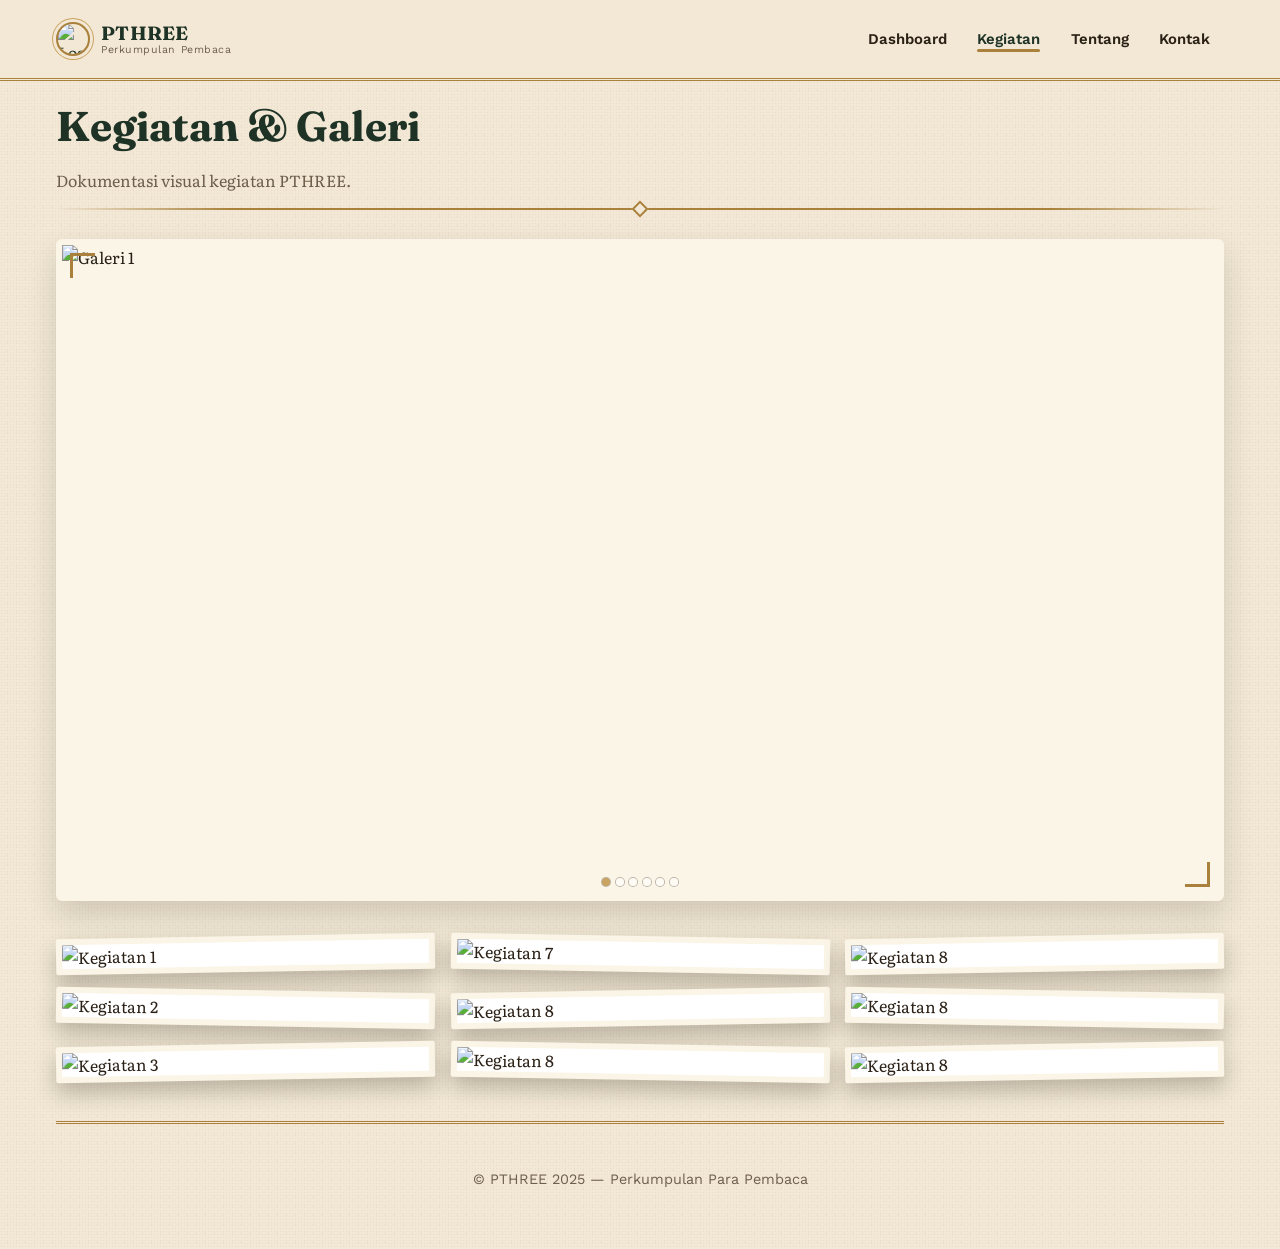
==== kegiatan.html @ 8088d846 "update ui" ====
<!DOCTYPE html>
<html lang="id">
<head>
  <meta charset="utf-8" />
  <meta name="viewport" content="width=device-width, initial-scale=1" />
  <title>PTHREE — Kegiatan</title>
  <link rel="preconnect" href="https://fonts.googleapis.com"><link rel="preconnect" href="https://fonts.gstatic.com" crossorigin>
  <link href="https://fonts.googleapis.com/css2?family=Fraunces:ital,wght@0,500;0,600;0,700;0,900;1,500;1,600&family=Literata:ital,wght@0,400;0,500;0,600;0,700;1,400&family=Work+Sans:wght@400;500;600;700&display=swap" rel="stylesheet">
  <link rel="stylesheet" href="https://cdnjs.cloudflare.com/ajax/libs/font-awesome/4.7.0/css/font-awesome.min.css">
  <style>
    :root{
      --paper:#F2E8D5; --card:#FBF5E7; --ink:#2A2016; --muted:#6E5F4C;
      --forest:#2E4638; --forest-dark:#1E3226;
      --brass:#A9813C; --brass-light:#C9A360; --burgundy:#7A2A2A;
      --border:1px solid rgba(42,32,22,.16); --border-soft:1px solid rgba(42,32,22,.09);
      --shadow:0 14px 30px rgba(42,32,22,.16); --shadow-sm:0 6px 14px rgba(42,32,22,.14);
      --radius:10px; --container:1200px; --ease:cubic-bezier(.22,.61,.36,1); --topbar-h:78px;
    }
    *{box-sizing:border-box}
    html{scroll-behavior:smooth;scroll-padding-top:var(--topbar-h)}
    body{
      margin:0;font-family:"Literata",Georgia,"Times New Roman",serif;color:var(--ink);
      background-color:var(--paper);
      background-image:
        radial-gradient(rgba(42,32,22,.05) 1px, transparent 1px),
        radial-gradient(rgba(42,32,22,.03) 1px, transparent 1px);
      background-size:3px 3px, 9px 9px; background-position:0 0, 3px 5px;
      max-width:100%;overflow-x:hidden;overscroll-behavior-x:none;touch-action:pan-y;
      -webkit-overflow-scrolling:touch;
    }
    a{color:var(--forest-dark);text-decoration:none} a:hover{text-decoration:underline}
    img,iframe{max-width:100%}
    .container{max-width:var(--container);margin:auto;padding:0 1rem}
    h1,h2,h3{font-family:"Fraunces",Georgia,serif;color:var(--forest-dark);margin:0}

    /* ===== Topbar ===== */
    .topbar{position:sticky;top:0;z-index:60;background:var(--paper);border-bottom:3px double var(--brass)}
    .topbar-inner{display:flex;align-items:center;justify-content:space-between;min-height:var(--topbar-h)}
    .brand-wrap{display:inline-flex;align-items:center;gap:.7rem;text-decoration:none}
    .brand-logo{width:34px;height:34px;object-fit:cover;border-radius:50%;border:2px solid var(--brass);box-shadow:0 0 0 3px var(--paper),0 0 0 4px var(--brass-light)}
    .brand-block{display:flex;flex-direction:column;line-height:1.05}
    .brand{font-family:"Fraunces",serif;font-weight:700;font-size:1.2rem;color:var(--forest-dark);letter-spacing:.2px}
    .brand-tag{display:none;font-family:"Work Sans",sans-serif;font-size:.66rem;color:var(--muted);letter-spacing:.05em}
    @media (min-width:640px){.brand-tag{display:block}}

    .hamb{width:42px;height:42px;border-radius:8px;border:1px solid var(--brass);display:grid;place-content:center;background:var(--card);cursor:pointer}
    .hamb i{font-size:18px;color:var(--forest-dark)}

    .nav-inline{display:none;align-items:center;gap:.15rem}
    .nav-inline .nav-link{display:inline-block;padding:10px 14px;border-radius:6px;font-family:"Work Sans",sans-serif;font-weight:600;font-size:.93rem;color:var(--ink);position:relative;text-decoration:none}
    .nav-inline .nav-link:hover{background:rgba(46,70,56,.08);text-decoration:none;color:var(--forest-dark)}
    .nav-inline .nav-link.active{color:var(--forest-dark)}
    .nav-inline .nav-link.active::after{content:"";position:absolute;left:14px;right:14px;bottom:6px;height:3px;background:var(--brass);border-radius:2px}
    @media (min-width:900px){.nav-inline{display:flex}.hamb{display:none}}

    header .mobile-menu{position:fixed;inset:0;z-index:999;transform:none!important;opacity:1!important;background:transparent!important;pointer-events:none;display:block;visibility:hidden}
    header .mobile-menu.open{pointer-events:auto;visibility:visible;z-index:2000!important}
    .mobile-menu__backdrop{position:absolute;inset:0;background:rgba(20,16,10,.55);opacity:0;transition:opacity .25s var(--ease)}
    .mobile-menu.open .mobile-menu__backdrop{opacity:1}
    .mobile-menu__panel{
      position:absolute;top:0;right:0;height:100%;width:min(88vw,380px);
      background:var(--forest-dark);color:var(--paper);box-shadow:-16px 0 32px rgba(20,16,10,.35);
      border-left:3px solid var(--brass);transform:translateX(100%);transition:transform .35s var(--ease);
      display:flex;flex-direction:column;padding-bottom:env(safe-area-inset-bottom)
    }
    .mobile-menu.open .mobile-menu__panel{transform:translateX(0)}
    .mobile-menu__bar{display:flex;align-items:center;justify-content:space-between;padding:18px 16px;border-bottom:1px solid rgba(242,232,213,.18);font-family:"Fraunces",serif;font-weight:700}
    .mobile-menu__close{width:38px;height:38px;border-radius:8px;background:rgba(242,232,213,.08);border:1px solid rgba(242,232,213,.25);display:grid;place-content:center;cursor:pointer;color:var(--paper)}
    .mobile-menu__links{display:flex;flex-direction:column;gap:2px;padding:18px 14px 24px;overflow:auto}
    .mobile-menu__links a{display:block;padding:14px 12px;color:var(--paper);font-family:"Work Sans",sans-serif;font-weight:600;font-size:1.02rem;border-bottom:1px dashed rgba(242,232,213,.22);text-decoration:none}
    .mobile-menu__links a:hover{background:rgba(242,232,213,.06)}
    .mobile-menu__links a.active{border-left:3px solid var(--brass);background:rgba(242,232,213,.06);padding-left:9px}
    @media (min-width:900px){.mobile-menu{display:none!important}}
    @media (prefers-reduced-motion:reduce){.mobile-menu__backdrop,.mobile-menu__panel{transition:none}}
    .no-scroll{position:fixed;inset:0;overflow:hidden}

    /* ===== Konten ===== */
    main{padding:1rem 0}
    h1{margin:1.2rem 0 .2rem;font-size:clamp(1.8rem,2vw + 1rem,2.6rem)}
    .muted{color:var(--muted)}
    .sep{position:relative;height:2px;margin:.9rem 0 1.8rem;background:linear-gradient(90deg,transparent,var(--brass) 15%,var(--brass) 85%,transparent)}
    .sep::after{content:"";position:absolute;left:50%;top:50%;width:8px;height:8px;background:var(--paper);border:2px solid var(--brass);transform:translate(-50%,-50%) rotate(45deg)}

    /* Etalase / display case */
    .carousel{position:relative;overflow:hidden;border-radius:6px;box-shadow:var(--shadow);margin:1rem 0 2.2rem;background:var(--card);border:6px solid var(--card)}
    .carousel::before,.carousel::after{content:"";position:absolute;width:22px;height:22px;z-index:5;pointer-events:none}
    .carousel::before{top:8px;left:8px;border-top:3px solid var(--brass);border-left:3px solid var(--brass)}
    .carousel::after{bottom:8px;right:8px;border-bottom:3px solid var(--brass);border-right:3px solid var(--brass)}
    .track{display:flex;touch-action:pan-y;will-change:transform}
    .slide{min-width:100%;user-select:none}
    .slide img{width:100%;display:block;aspect-ratio:16/9;object-fit:cover;-webkit-user-drag:none;user-select:none;pointer-events:none}
    .dots{position:absolute;left:0;right:0;bottom:.6rem;display:flex;gap:.35rem;justify-content:center;pointer-events:none;z-index:6}
    .dot{width:8px;height:8px;border-radius:10px;background:rgba(255,255,255,.55);box-shadow:0 0 0 1px rgba(42,32,22,.3)}
    .dot.active{background:var(--brass-light)}

    /* Galeri corkboard */
    .masonry{column-count:1;column-gap:1rem}
    .masonry img{width:100%;display:block;margin:0 0 1.1rem;border:6px solid var(--card);border-radius:2px;box-shadow:0 10px 22px rgba(42,32,22,.28);background:#fff}
    .masonry img:nth-child(odd){transform:rotate(-1deg)}
    .masonry img:nth-child(even){transform:rotate(1deg)}
    .masonry img:hover{transform:rotate(0);transition:transform .25s var(--ease)}
    @media (min-width:640px){.masonry{column-count:2}}
    @media (min-width:1024px){.masonry{column-count:3}}

    footer{text-align:center;padding:2rem 0 3rem;color:var(--muted);border-top:3px double var(--brass);margin-top:1.5rem;font-family:"Work Sans",sans-serif;font-size:.9rem}

    .reveal{opacity:0;transform:translateY(14px);transition:opacity .55s var(--ease),transform .55s var(--ease)}
    .reveal.visible{opacity:1;transform:none}
    body.page-enter{animation:pageIn .35s var(--ease) both}
    body.page-exit{animation:pageOut .22s var(--ease) both}
    @keyframes pageIn{from{opacity:0;transform:translateY(8px)}to{opacity:1;transform:none}}
    @keyframes pageOut{to{opacity:0;transform:translateY(6px)}}

    @media (max-width:899.98px){
      .topbar{position:fixed!important;top:0;left:0;right:0;z-index:1000}
      body{padding-top:var(--topbar-h)}
    }

    #backToTop{
      position:fixed;bottom:24px;right:24px;width:46px;height:52px;border:none;cursor:pointer;
      background:var(--forest);color:var(--paper);font-size:17px;box-shadow:var(--shadow-sm);
      opacity:0;visibility:hidden;transition:opacity .3s,visibility .3s,transform .3s;z-index:1000;
      clip-path:polygon(0 0,100% 0,100% 100%,50% 86%,0 100%);border-radius:6px 6px 0 0
    }
    #backToTop:hover{background:var(--forest-dark);transform:translateY(-3px)}
    #backToTop.show{opacity:1;visibility:visible}
  </style>
</head>
<body>
  <header class="topbar">
    <div class="container topbar-inner">
      <a href="index.html" class="brand-wrap" aria-label="Beranda PTHREE">
        <img src="https://i.imgur.com/u2k2fsE.jpg" alt="Logo PTHREE" class="brand-logo">
        <span class="brand-block"><span class="brand">PTHREE</span><span class="brand-tag">Perkumpulan Pembaca</span></span>
      </a>

      <nav class="nav-inline" aria-label="Navigasi utama">
        <a class="nav-link" href="index.html">Dashboard</a>
        <a class="nav-link active" href="kegiatan.html" aria-current="page">Kegiatan</a>
        <a class="nav-link" href="tentang.html">Tentang</a>
        <a class="nav-link" href="kontak.html">Kontak</a>
      </nav>

      <button class="hamb" id="hamb" aria-label="Buka menu" aria-controls="menu" aria-expanded="false">
        <i class="fa fa-bars"></i>
      </button>
    </div>

    <nav class="mobile-menu" id="menu" aria-label="Navigasi seluler" aria-hidden="true">
      <div class="mobile-menu__backdrop" data-close></div>
      <div class="mobile-menu__panel" role="dialog" aria-modal="true" aria-labelledby="mobileMenuTitle">
        <div class="mobile-menu__bar">
          <strong id="mobileMenuTitle">PTHREE</strong>
          <button class="mobile-menu__close" id="closeMenu" aria-label="Tutup menu" data-close>
            <i class="fa fa-close" aria-hidden="true"></i>
          </button>
        </div>
        <div class="mobile-menu__links">
          <a href="index.html">Dashboard</a>
          <a class="active" href="kegiatan.html" aria-current="page">Kegiatan</a>
          <a href="tentang.html">Tentang</a>
          <a href="kontak.html">Kontak</a>
        </div>
      </div>
    </nav>
  </header>

  <main class="container">
    <h1 class="reveal">Kegiatan &amp; Galeri</h1>
    <p class="muted reveal">Dokumentasi visual kegiatan PTHREE.</p>
    <div class="sep"></div>

    <!-- Etalase / slider -->
    <div class="carousel reveal" aria-label="Galeri pilihan">
      <div class="track" id="track">
        <div class="slide"><img src="https://ik.imagekit.io/3fgrgeqi6z/WhatsApp%20Image%202025-02-06%20at%2013.58.08_e13edae4.jpg?updatedAt=1761223838127" alt="Galeri 1" loading="lazy" decoding="async"></div>
        <div class="slide"><img src="https://imgur.com/eIFXKLW.jpg" alt="Galeri 2" loading="lazy" decoding="async"></div>
        <div class="slide"><img src="https://imgur.com/8ev83tB.jpg" alt="Galeri 3" loading="lazy" decoding="async"></div>
        <div class="slide"><img src="https://i.imgur.com/rjVU3La.jpeg" alt="Galeri 3" loading="lazy" decoding="async"></div>
        <div class="slide"><img src="https://i.imgur.com/MkZWWpE.jpeg" alt="Galeri 3" loading="lazy" decoding="async"></div>
        <div class="slide"><img src="https://ik.imagekit.io/3fgrgeqi6z/WhatsApp%20Image%202025-07-25%20at%2014.31.03_cd7a0283.jpg?updatedAt=1761223492385" alt="Galeri 3" loading="lazy" decoding="async"></div>
      </div>
      <div class="dots" id="dots"></div>
    </div>

    <!-- Papan galeri -->
    <div class="masonry reveal">
      <img src="https://i.imgur.com/avLGlgl.jpeg.jpg" alt="Kegiatan 1" loading="lazy" decoding="async">
      <img src="https://i.imgur.com/hQWCNhy.jpeg.jpg" alt="Kegiatan 2" loading="lazy" decoding="async">
      <img src="https://i.imgur.com/VwV8I4m.jpeg.jpg" alt="Kegiatan 3" loading="lazy" decoding="async">
      <img src="https://i.imgur.com/Eik3T7C.jpeg.jpg" alt="Kegiatan 7" loading="lazy" decoding="async">
      <img src="https://i.imgur.com/dqLtu9J.jpeg.jpg" alt="Kegiatan 8" loading="lazy" decoding="async">
      <img src="https://ik.imagekit.io/3fgrgeqi6z/WhatsApp%20Image%202025-02-07%20at%2009.58.12_494a4948.jpg?updatedAt=1761224280622" alt="Kegiatan 8" loading="lazy" decoding="async">
      <img src="https://i.imgur.com/MkZWWpE.jpeg" alt="Kegiatan 8" loading="lazy" decoding="async">
      <img src="https://ik.imagekit.io/3fgrgeqi6z/WhatsApp%20Image%202025-07-25%20at%2014.31.03_cd7a0283.jpg?updatedAt=1761223492385" alt="Kegiatan 8" loading="lazy" decoding="async">
      <img src="https://ik.imagekit.io/3fgrgeqi6z/WhatsApp%20Image%202024-11-26%20at%2016.50.57_e0c09027.jpg?updatedAt=1761224200756" alt="Kegiatan 8" loading="lazy" decoding="async">
    </div>

    <footer class="reveal">
      <p>© PTHREE 2025 — Perkumpulan Para Pembaca</p>
    </footer>
  </main>
  <button id="backToTop" aria-label="Kembali ke atas">
    <i class="fa fa-arrow-up"></i>
  </button>
  <script>
function bindMenu(){
  const hamb = document.getElementById('hamb');
  const menu = document.getElementById('menu');
  if (!hamb || !menu) return;

  const panel = menu.querySelector('.mobile-menu__panel') || menu;
  const backdrop = menu.querySelector('.mobile-menu__backdrop');
  let lastFocus = null;
  let lastScrollY = 0;

  const focusableSel = 'a[href], button:not([disabled]), [tabindex]:not([tabindex="-1"])';

  function openMenu(){
    menu.classList.add('open');
    menu.setAttribute('aria-hidden','false');
    hamb.setAttribute('aria-expanded','true');
    lastFocus = document.activeElement;
    lastScrollY = window.scrollY || 0;
    document.body.classList.add('no-scroll');
    document.body.style.top = -lastScrollY + 'px';
    const first = panel.querySelector(focusableSel);
    if (first) first.focus({preventScroll:true});
    document.addEventListener('keydown', onKeydown);
  }

  function closeMenu(){
    menu.classList.remove('open');
    menu.setAttribute('aria-hidden','true');
    hamb.setAttribute('aria-expanded','false');
    document.body.classList.remove('no-scroll');
    document.body.style.top = '';
    window.scrollTo(0, lastScrollY);
    document.removeEventListener('keydown', onKeydown);
    if (lastFocus && lastFocus.focus) lastFocus.focus({preventScroll:true});
  }

  function onKeydown(e){ if (e.key === 'Escape') closeMenu(); }

  hamb.addEventListener('click', openMenu);
  menu.addEventListener('click', (e)=>{
    if (e.target.closest('[data-close]')) { closeMenu(); return; }
    const link = e.target.closest('a[href]');
    if (link) closeMenu();
  });
  if (backdrop) backdrop.addEventListener('click', closeMenu);
}

function initReveals(){
  const els = document.querySelectorAll('.reveal, .reveal-stagger');
  if (!els.length) return;
  const io = new IntersectionObserver((entries)=>{
    entries.forEach(ent=>{ if(ent.isIntersecting){ ent.target.classList.add('visible'); io.unobserve(ent.target); }});
  }, { threshold:.18, rootMargin:"0px 0px -10% 0px" });
  els.forEach(el=>io.observe(el));
}

function initSliderIfExists(){
  const track = document.getElementById('track');
  if (!track) return;

  const slides = Array.from(track.children);
  const dotsWrap = document.getElementById('dots');

  let idx = 0;
  let startX = 0, startY = 0;
  let baseX = 0;
  let dragging = false;
  let axis = null;
  let raf = null, pendingX = 0;
  let auto = null;
  const reduce = matchMedia('(prefers-reduced-motion:reduce)').matches;

  const viewport = track.parentElement;
  const W = ()=> viewport.clientWidth;

  const setX = (px)=>{
    pendingX = px;
    if (raf) return;
    raf = requestAnimationFrame(()=>{ track.style.transform = `translate3d(${pendingX}px,0,0)`; raf = null; });
  };

  function go(i, trans=true){
    idx = (i + slides.length) % slides.length;
    track.style.transition = trans ? 'transform .45s cubic-bezier(.22,.61,.36,1)' : 'none';
    setX(-idx * W());
    paint();
  }

  function paint(){
    if (!dotsWrap) return;
    dotsWrap.innerHTML = '';
    slides.forEach((_,i)=>{
      const d = document.createElement('span');
      d.className = 'dot' + (i===idx ? ' active' : '');
      dotsWrap.appendChild(d);
    });
  }

  function playAuto(){ if(reduce) return; stopAuto(); auto = setInterval(()=>go(idx+1), 5000); }
  function stopAuto(){ if(auto){ clearInterval(auto); auto = null; } }

  function clampWithRubber(x, min, max){
    if (x > max) return max + (x - max) * 0.35;
    if (x < min) return min + (x - min) * 0.35;
    return x;
  }

  const SLOP = 6;

  function onDown(e){
    if (e.pointerType === 'mouse' && e.button !== 0) return;
    dragging = true; axis = null;
    startX = e.clientX; startY = e.clientY;
    baseX  = -idx * W();
    track.style.transition = 'none';
    stopAuto();
    try{ track.setPointerCapture(e.pointerId); }catch{}
  }

  function onMove(e){
    if (!dragging) return;
    const dx = e.clientX - startX;
    const dy = e.clientY - startY;
    if (!axis){
      if (Math.abs(dx) < SLOP && Math.abs(dy) < SLOP) return;
      axis = Math.abs(dx) > Math.abs(dy) ? 'x' : 'y';
    }
    if (axis === 'y'){
      dragging = false;
      try{ track.releasePointerCapture(e.pointerId); }catch{}
      return;
    }
    e.preventDefault();
    const maxX = 0;
    const minX = -((slides.length - 1) * W());
    const next = clampWithRubber(baseX + dx, minX, maxX);
    setX(next);
  }

  function onUp(e){
    if (!dragging) return;
    dragging = false;
    try{ track.releasePointerCapture(e.pointerId); }catch{}
    const dx = e.clientX - startX;
    const th = W() * 0.12;
    if (dx < -th)      go(idx+1);
    else if (dx > th)  go(idx-1);
    else               go(idx);
    playAuto();
  }

  track.addEventListener('pointerdown', onDown, {passive:false});
  window.addEventListener('pointermove', onMove, {passive:false});
  window.addEventListener('pointerup', onUp);
  window.addEventListener('pointercancel', onUp);

  track.addEventListener('mouseenter', stopAuto);
  track.addEventListener('mouseleave', playAuto);
  document.addEventListener('visibilitychange', ()=>{ document.hidden ? stopAuto() : playAuto(); });

  window.addEventListener('resize', ()=>go(idx,false));

  go(0,false);
  playAuto();
}

function initPageTransitions(){
  document.body.classList.add('page-enter');
  const isInternal = (a)=>{ try{ return a.origin===location.origin && !a.hasAttribute('download') && !a.target; }catch{return false;} };
  document.addEventListener('click',(e)=>{
    const a=e.target.closest('a'); if(!a) return;
    const href=a.getAttribute('href')||''; if(href.startsWith('#')) return; if(!isInternal(a)) return;
    if(e.metaKey||e.ctrlKey||e.shiftKey||e.altKey||e.button===1) return;
    e.preventDefault(); document.body.classList.add('page-exit'); setTimeout(()=>{ window.location.href=a.href; },220);
  });
}

bindMenu();
initReveals();
initSliderIfExists();
initPageTransitions();

const backToTop = document.getElementById('backToTop');
if(backToTop){
  window.addEventListener('scroll', ()=>{
    if(window.scrollY > 400) backToTop.classList.add('show');
    else backToTop.classList.remove('show');
  });
  backToTop.addEventListener('click', ()=>{
    window.scrollTo({top:0, behavior:'smooth'});
  });
}
  </script>
</body>
</html>
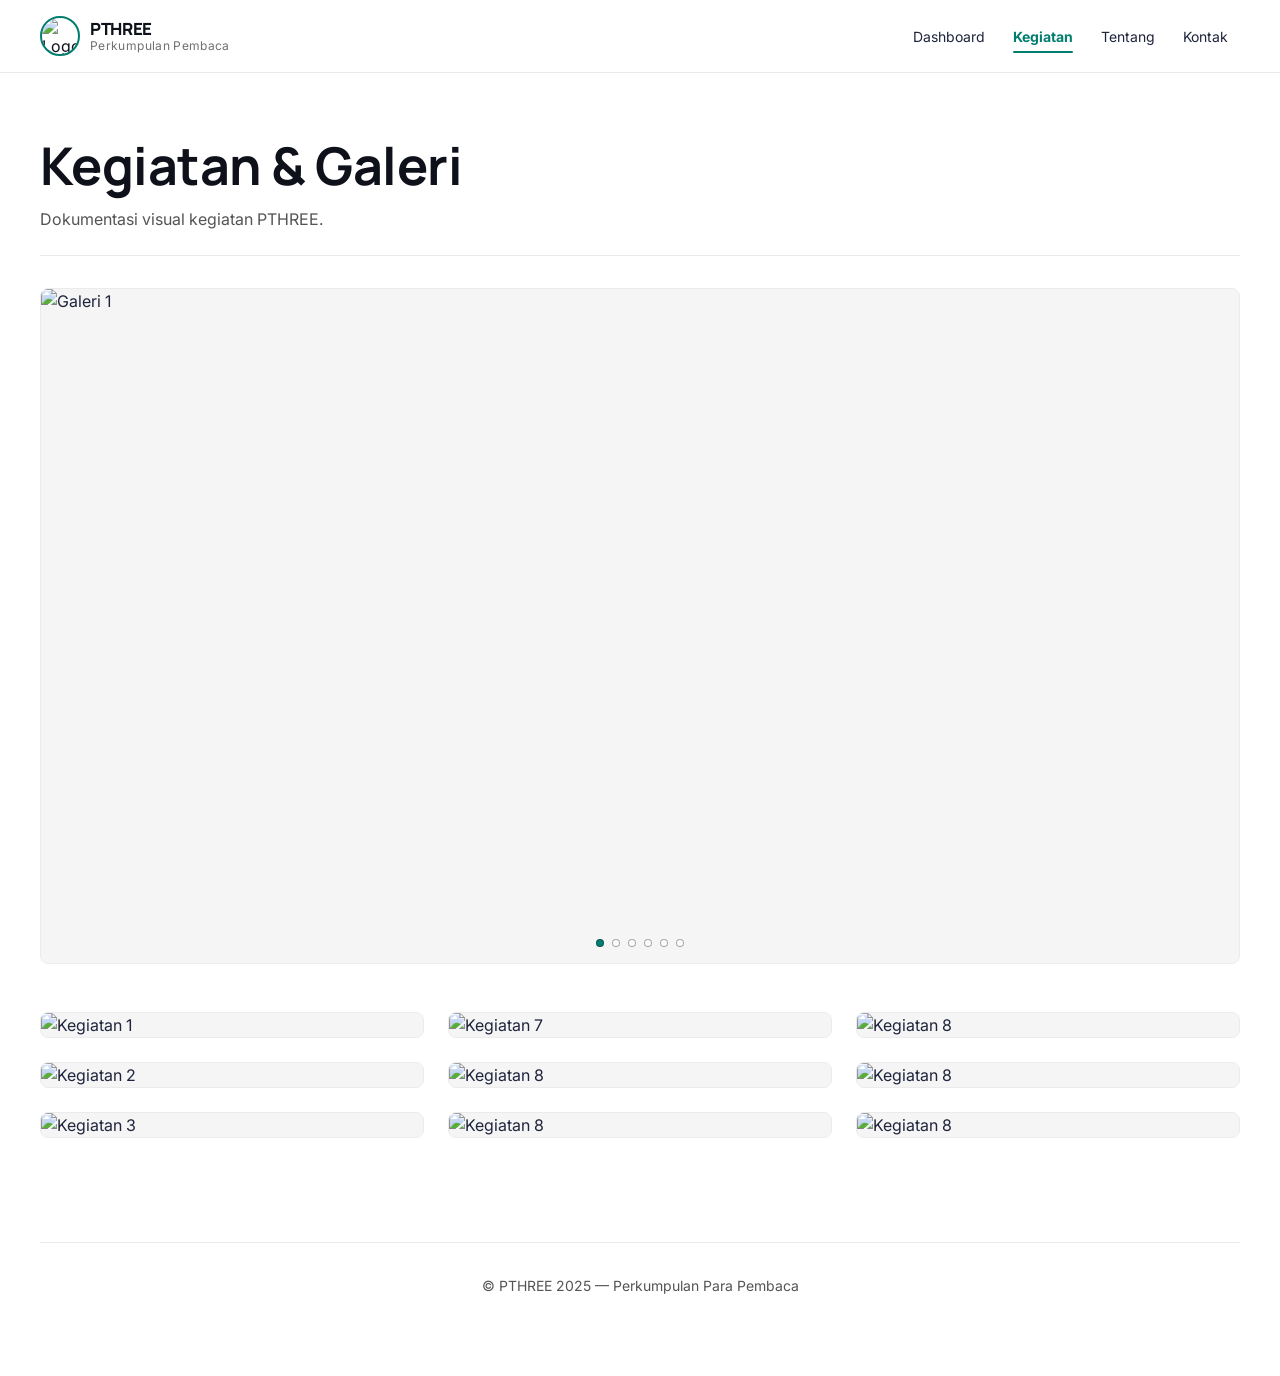
==== commit 267f1577: "pth : update design" ====
--- a/kegiatan.html
+++ b/kegiatan.html
@@ -3,128 +3,13 @@
 <head>
   <meta charset="utf-8" />
   <meta name="viewport" content="width=device-width, initial-scale=1" />
+  <link rel="icon" type="image/jpeg" href="https://i.imgur.com/u2k2fsE.jpg">
+  <link rel="apple-touch-icon" href="https://i.imgur.com/u2k2fsE.jpg">
   <title>PTHREE — Kegiatan</title>
   <link rel="preconnect" href="https://fonts.googleapis.com"><link rel="preconnect" href="https://fonts.gstatic.com" crossorigin>
-  <link href="https://fonts.googleapis.com/css2?family=Fraunces:ital,wght@0,500;0,600;0,700;0,900;1,500;1,600&family=Literata:ital,wght@0,400;0,500;0,600;0,700;1,400&family=Work+Sans:wght@400;500;600;700&display=swap" rel="stylesheet">
+  <link href="https://fonts.googleapis.com/css2?family=Inter:wght@400;500;600;700&family=Manrope:wght@700;800&display=swap" rel="stylesheet">
   <link rel="stylesheet" href="https://cdnjs.cloudflare.com/ajax/libs/font-awesome/4.7.0/css/font-awesome.min.css">
-  <style>
-    :root{
-      --paper:#F2E8D5; --card:#FBF5E7; --ink:#2A2016; --muted:#6E5F4C;
-      --forest:#2E4638; --forest-dark:#1E3226;
-      --brass:#A9813C; --brass-light:#C9A360; --burgundy:#7A2A2A;
-      --border:1px solid rgba(42,32,22,.16); --border-soft:1px solid rgba(42,32,22,.09);
-      --shadow:0 14px 30px rgba(42,32,22,.16); --shadow-sm:0 6px 14px rgba(42,32,22,.14);
-      --radius:10px; --container:1200px; --ease:cubic-bezier(.22,.61,.36,1); --topbar-h:78px;
-    }
-    *{box-sizing:border-box}
-    html{scroll-behavior:smooth;scroll-padding-top:var(--topbar-h)}
-    body{
-      margin:0;font-family:"Literata",Georgia,"Times New Roman",serif;color:var(--ink);
-      background-color:var(--paper);
-      background-image:
-        radial-gradient(rgba(42,32,22,.05) 1px, transparent 1px),
-        radial-gradient(rgba(42,32,22,.03) 1px, transparent 1px);
-      background-size:3px 3px, 9px 9px; background-position:0 0, 3px 5px;
-      max-width:100%;overflow-x:hidden;overscroll-behavior-x:none;touch-action:pan-y;
-      -webkit-overflow-scrolling:touch;
-    }
-    a{color:var(--forest-dark);text-decoration:none} a:hover{text-decoration:underline}
-    img,iframe{max-width:100%}
-    .container{max-width:var(--container);margin:auto;padding:0 1rem}
-    h1,h2,h3{font-family:"Fraunces",Georgia,serif;color:var(--forest-dark);margin:0}
-
-    /* ===== Topbar ===== */
-    .topbar{position:sticky;top:0;z-index:60;background:var(--paper);border-bottom:3px double var(--brass)}
-    .topbar-inner{display:flex;align-items:center;justify-content:space-between;min-height:var(--topbar-h)}
-    .brand-wrap{display:inline-flex;align-items:center;gap:.7rem;text-decoration:none}
-    .brand-logo{width:34px;height:34px;object-fit:cover;border-radius:50%;border:2px solid var(--brass);box-shadow:0 0 0 3px var(--paper),0 0 0 4px var(--brass-light)}
-    .brand-block{display:flex;flex-direction:column;line-height:1.05}
-    .brand{font-family:"Fraunces",serif;font-weight:700;font-size:1.2rem;color:var(--forest-dark);letter-spacing:.2px}
-    .brand-tag{display:none;font-family:"Work Sans",sans-serif;font-size:.66rem;color:var(--muted);letter-spacing:.05em}
-    @media (min-width:640px){.brand-tag{display:block}}
-
-    .hamb{width:42px;height:42px;border-radius:8px;border:1px solid var(--brass);display:grid;place-content:center;background:var(--card);cursor:pointer}
-    .hamb i{font-size:18px;color:var(--forest-dark)}
-
-    .nav-inline{display:none;align-items:center;gap:.15rem}
-    .nav-inline .nav-link{display:inline-block;padding:10px 14px;border-radius:6px;font-family:"Work Sans",sans-serif;font-weight:600;font-size:.93rem;color:var(--ink);position:relative;text-decoration:none}
-    .nav-inline .nav-link:hover{background:rgba(46,70,56,.08);text-decoration:none;color:var(--forest-dark)}
-    .nav-inline .nav-link.active{color:var(--forest-dark)}
-    .nav-inline .nav-link.active::after{content:"";position:absolute;left:14px;right:14px;bottom:6px;height:3px;background:var(--brass);border-radius:2px}
-    @media (min-width:900px){.nav-inline{display:flex}.hamb{display:none}}
-
-    header .mobile-menu{position:fixed;inset:0;z-index:999;transform:none!important;opacity:1!important;background:transparent!important;pointer-events:none;display:block;visibility:hidden}
-    header .mobile-menu.open{pointer-events:auto;visibility:visible;z-index:2000!important}
-    .mobile-menu__backdrop{position:absolute;inset:0;background:rgba(20,16,10,.55);opacity:0;transition:opacity .25s var(--ease)}
-    .mobile-menu.open .mobile-menu__backdrop{opacity:1}
-    .mobile-menu__panel{
-      position:absolute;top:0;right:0;height:100%;width:min(88vw,380px);
-      background:var(--forest-dark);color:var(--paper);box-shadow:-16px 0 32px rgba(20,16,10,.35);
-      border-left:3px solid var(--brass);transform:translateX(100%);transition:transform .35s var(--ease);
-      display:flex;flex-direction:column;padding-bottom:env(safe-area-inset-bottom)
-    }
-    .mobile-menu.open .mobile-menu__panel{transform:translateX(0)}
-    .mobile-menu__bar{display:flex;align-items:center;justify-content:space-between;padding:18px 16px;border-bottom:1px solid rgba(242,232,213,.18);font-family:"Fraunces",serif;font-weight:700}
-    .mobile-menu__close{width:38px;height:38px;border-radius:8px;background:rgba(242,232,213,.08);border:1px solid rgba(242,232,213,.25);display:grid;place-content:center;cursor:pointer;color:var(--paper)}
-    .mobile-menu__links{display:flex;flex-direction:column;gap:2px;padding:18px 14px 24px;overflow:auto}
-    .mobile-menu__links a{display:block;padding:14px 12px;color:var(--paper);font-family:"Work Sans",sans-serif;font-weight:600;font-size:1.02rem;border-bottom:1px dashed rgba(242,232,213,.22);text-decoration:none}
-    .mobile-menu__links a:hover{background:rgba(242,232,213,.06)}
-    .mobile-menu__links a.active{border-left:3px solid var(--brass);background:rgba(242,232,213,.06);padding-left:9px}
-    @media (min-width:900px){.mobile-menu{display:none!important}}
-    @media (prefers-reduced-motion:reduce){.mobile-menu__backdrop,.mobile-menu__panel{transition:none}}
-    .no-scroll{position:fixed;inset:0;overflow:hidden}
-
-    /* ===== Konten ===== */
-    main{padding:1rem 0}
-    h1{margin:1.2rem 0 .2rem;font-size:clamp(1.8rem,2vw + 1rem,2.6rem)}
-    .muted{color:var(--muted)}
-    .sep{position:relative;height:2px;margin:.9rem 0 1.8rem;background:linear-gradient(90deg,transparent,var(--brass) 15%,var(--brass) 85%,transparent)}
-    .sep::after{content:"";position:absolute;left:50%;top:50%;width:8px;height:8px;background:var(--paper);border:2px solid var(--brass);transform:translate(-50%,-50%) rotate(45deg)}
-
-    /* Etalase / display case */
-    .carousel{position:relative;overflow:hidden;border-radius:6px;box-shadow:var(--shadow);margin:1rem 0 2.2rem;background:var(--card);border:6px solid var(--card)}
-    .carousel::before,.carousel::after{content:"";position:absolute;width:22px;height:22px;z-index:5;pointer-events:none}
-    .carousel::before{top:8px;left:8px;border-top:3px solid var(--brass);border-left:3px solid var(--brass)}
-    .carousel::after{bottom:8px;right:8px;border-bottom:3px solid var(--brass);border-right:3px solid var(--brass)}
-    .track{display:flex;touch-action:pan-y;will-change:transform}
-    .slide{min-width:100%;user-select:none}
-    .slide img{width:100%;display:block;aspect-ratio:16/9;object-fit:cover;-webkit-user-drag:none;user-select:none;pointer-events:none}
-    .dots{position:absolute;left:0;right:0;bottom:.6rem;display:flex;gap:.35rem;justify-content:center;pointer-events:none;z-index:6}
-    .dot{width:8px;height:8px;border-radius:10px;background:rgba(255,255,255,.55);box-shadow:0 0 0 1px rgba(42,32,22,.3)}
-    .dot.active{background:var(--brass-light)}
-
-    /* Galeri corkboard */
-    .masonry{column-count:1;column-gap:1rem}
-    .masonry img{width:100%;display:block;margin:0 0 1.1rem;border:6px solid var(--card);border-radius:2px;box-shadow:0 10px 22px rgba(42,32,22,.28);background:#fff}
-    .masonry img:nth-child(odd){transform:rotate(-1deg)}
-    .masonry img:nth-child(even){transform:rotate(1deg)}
-    .masonry img:hover{transform:rotate(0);transition:transform .25s var(--ease)}
-    @media (min-width:640px){.masonry{column-count:2}}
-    @media (min-width:1024px){.masonry{column-count:3}}
-
-    footer{text-align:center;padding:2rem 0 3rem;color:var(--muted);border-top:3px double var(--brass);margin-top:1.5rem;font-family:"Work Sans",sans-serif;font-size:.9rem}
-
-    .reveal{opacity:0;transform:translateY(14px);transition:opacity .55s var(--ease),transform .55s var(--ease)}
-    .reveal.visible{opacity:1;transform:none}
-    body.page-enter{animation:pageIn .35s var(--ease) both}
-    body.page-exit{animation:pageOut .22s var(--ease) both}
-    @keyframes pageIn{from{opacity:0;transform:translateY(8px)}to{opacity:1;transform:none}}
-    @keyframes pageOut{to{opacity:0;transform:translateY(6px)}}
-
-    @media (max-width:899.98px){
-      .topbar{position:fixed!important;top:0;left:0;right:0;z-index:1000}
-      body{padding-top:var(--topbar-h)}
-    }
-
-    #backToTop{
-      position:fixed;bottom:24px;right:24px;width:46px;height:52px;border:none;cursor:pointer;
-      background:var(--forest);color:var(--paper);font-size:17px;box-shadow:var(--shadow-sm);
-      opacity:0;visibility:hidden;transition:opacity .3s,visibility .3s,transform .3s;z-index:1000;
-      clip-path:polygon(0 0,100% 0,100% 100%,50% 86%,0 100%);border-radius:6px 6px 0 0
-    }
-    #backToTop:hover{background:var(--forest-dark);transform:translateY(-3px)}
-    #backToTop.show{opacity:1;visibility:visible}
-  </style>
+  <link rel="stylesheet" href="styles.css">
 </head>
 <body>
   <header class="topbar">
--- a/styles.css
+++ b/styles.css
@@ -0,0 +1,913 @@
+:root {
+  --color-grammarly-teal: #027e6f;
+  --color-grammarly-teal-dark: #026058;
+  --color-midnight-navy: #1f243c;
+  --color-ink-black: #0e101a;
+  --color-graphite: #545454;
+  --color-steel: #707070;
+  --color-silver: #b7b7b7;
+  --color-ash: #d9d9d9;
+  --color-fog: #ebebeb;
+  --color-cloud: #f5f5f5;
+  --color-carbon: #1c1c1c;
+  --color-paper: #ffffff;
+  --font-glyph: "Inter", ui-sans-serif, system-ui, -apple-system, BlinkMacSystemFont, "Segoe UI", sans-serif;
+  --font-matter: "Manrope", ui-sans-serif, system-ui, -apple-system, BlinkMacSystemFont, "Segoe UI", sans-serif;
+  --text-caption: 12px;
+  --text-body-sm: 14px;
+  --text-body: 16px;
+  --text-subheading: 20px;
+  --text-heading-sm: 22px;
+  --text-heading: 36px;
+  --text-heading-lg: 46px;
+  --text-display: 52px;
+  --container: 1200px;
+  --topbar-height: 72px;
+  --radius: 8px;
+  --ease: cubic-bezier(.22, .61, .36, 1);
+}
+
+* {
+  box-sizing: border-box;
+}
+
+html {
+  scroll-behavior: smooth;
+  scroll-padding-top: var(--topbar-height);
+}
+
+body {
+  margin: 0;
+  color: var(--color-midnight-navy);
+  background: var(--color-paper);
+  font-family: var(--font-glyph);
+  font-size: var(--text-body);
+  line-height: 1.5;
+  overflow-x: hidden;
+  -webkit-font-smoothing: antialiased;
+}
+
+body.no-scroll {
+  position: fixed;
+  inset: 0;
+  overflow: hidden;
+}
+
+a {
+  color: var(--color-grammarly-teal);
+  text-decoration: none;
+}
+
+a:hover,
+a:focus-visible {
+  text-decoration: underline;
+}
+
+img,
+iframe {
+  max-width: 100%;
+}
+
+button,
+a {
+  -webkit-tap-highlight-color: transparent;
+}
+
+button {
+  font: inherit;
+}
+
+.container {
+  width: min(100% - 32px, var(--container));
+  margin-inline: auto;
+}
+
+h1,
+h2,
+h3 {
+  margin: 0;
+  color: var(--color-ink-black);
+  font-family: var(--font-matter);
+  font-weight: 700;
+  letter-spacing: -.01em;
+  line-height: 1.12;
+}
+
+h1 {
+  font-size: clamp(2.25rem, 5vw, var(--text-display));
+}
+
+h2 {
+  font-size: clamp(1.75rem, 3vw, var(--text-heading));
+}
+
+h3 {
+  font-size: var(--text-subheading);
+}
+
+p {
+  margin: 0 0 16px;
+}
+
+.topbar {
+  position: sticky;
+  top: 0;
+  z-index: 60;
+  background: var(--color-paper);
+  border-bottom: 1px solid var(--color-fog);
+}
+
+.topbar-inner {
+  display: flex;
+  align-items: center;
+  justify-content: space-between;
+  min-height: var(--topbar-height);
+}
+
+.brand-wrap {
+  display: inline-flex;
+  align-items: center;
+  gap: 10px;
+  color: var(--color-ink-black);
+  text-decoration: none;
+}
+
+.brand-wrap:hover {
+  text-decoration: none;
+}
+
+.brand-logo {
+  width: 40px;
+  height: 40px;
+  object-fit: cover;
+  border: 2px solid var(--color-grammarly-teal);
+  border-radius: 50%;
+}
+
+.brand-block {
+  display: flex;
+  flex-direction: column;
+  line-height: 1.1;
+}
+
+.brand {
+  color: var(--color-ink-black);
+  font-family: var(--font-matter);
+  font-size: 1.05rem;
+  font-weight: 800;
+  letter-spacing: -.02em;
+}
+
+.brand-tag {
+  display: none;
+  color: var(--color-steel);
+  font-size: var(--text-caption);
+  letter-spacing: .03em;
+}
+
+.hamb {
+  display: grid;
+  width: 40px;
+  height: 40px;
+  place-content: center;
+  color: var(--color-ink-black);
+  background: var(--color-paper);
+  border: 1px solid var(--color-ash);
+  border-radius: var(--radius);
+  cursor: pointer;
+}
+
+.hamb:hover,
+.hamb:focus-visible {
+  color: var(--color-grammarly-teal);
+  border-color: var(--color-grammarly-teal);
+}
+
+.hamb i {
+  font-size: 17px;
+}
+
+.nav-inline {
+  display: none;
+  align-items: center;
+  gap: 4px;
+}
+
+.nav-inline .nav-link {
+  position: relative;
+  display: inline-block;
+  padding: 10px 12px;
+  color: var(--color-midnight-navy);
+  font-size: 14px;
+  text-decoration: none;
+  border-radius: var(--radius);
+}
+
+.nav-inline .nav-link:hover,
+.nav-inline .nav-link:focus-visible {
+  color: var(--color-grammarly-teal);
+  background: var(--color-cloud);
+  text-decoration: none;
+}
+
+.nav-inline .nav-link.active {
+  color: var(--color-grammarly-teal);
+  font-weight: 700;
+}
+
+.nav-inline .nav-link.active::after {
+  position: absolute;
+  right: 12px;
+  bottom: 4px;
+  left: 12px;
+  height: 2px;
+  content: "";
+  background: var(--color-grammarly-teal);
+  border-radius: 2px;
+}
+
+.mobile-menu {
+  position: fixed;
+  inset: 0;
+  z-index: 1000;
+  visibility: hidden;
+  pointer-events: none;
+  background: rgba(14, 16, 26, .48);
+  opacity: 0;
+  transition: opacity .25s var(--ease), visibility .25s var(--ease);
+}
+
+.mobile-menu.open {
+  visibility: visible;
+  pointer-events: auto;
+  opacity: 1;
+}
+
+.mobile-menu:not(:has(.mobile-menu__panel)) {
+  display: flex;
+  flex-direction: column;
+  color: var(--color-paper);
+  background: var(--color-ink-black);
+  transform: translateY(-100%);
+  transition: opacity .25s var(--ease), transform .3s var(--ease), visibility .25s var(--ease);
+}
+
+.mobile-menu:not(:has(.mobile-menu__panel)).open {
+  visibility: visible;
+  pointer-events: auto;
+  opacity: 1;
+  transform: translateY(0);
+}
+
+.mobile-menu__backdrop {
+  position: absolute;
+  inset: 0;
+}
+
+.mobile-menu__panel {
+  position: absolute;
+  top: 0;
+  right: 0;
+  display: flex;
+  width: min(88vw, 380px);
+  height: 100%;
+  flex-direction: column;
+  color: var(--color-paper);
+  background: var(--color-ink-black);
+  border-left: 4px solid var(--color-grammarly-teal);
+  transform: translateX(100%);
+  transition: transform .3s var(--ease);
+}
+
+.mobile-menu.open .mobile-menu__panel {
+  transform: translateX(0);
+}
+
+.mobile-menu__bar {
+  display: flex;
+  align-items: center;
+  justify-content: space-between;
+  padding: 16px;
+  border-bottom: 1px solid rgba(255, 255, 255, .16);
+  font-family: var(--font-matter);
+}
+
+.mobile-menu__close {
+  display: grid;
+  width: 38px;
+  height: 38px;
+  place-content: center;
+  color: var(--color-paper);
+  background: transparent;
+  border: 1px solid rgba(255, 255, 255, .3);
+  border-radius: var(--radius);
+  cursor: pointer;
+}
+
+.mobile-menu__links {
+  display: flex;
+  flex-direction: column;
+  gap: 4px;
+  padding: 20px 16px;
+}
+
+.mobile-menu__links a {
+  padding: 14px 12px;
+  color: var(--color-paper);
+  font-weight: 700;
+  border-bottom: 1px solid rgba(255, 255, 255, .16);
+}
+
+.mobile-menu__links a:hover,
+.mobile-menu__links a.active {
+  color: var(--color-paper);
+  background: rgba(255, 255, 255, .08);
+  border-left: 3px solid var(--color-grammarly-teal);
+  text-decoration: none;
+}
+
+main {
+  padding: 0 0 32px;
+}
+
+main > h1 {
+  margin-top: 64px;
+}
+
+main > h1 + p {
+  margin-top: 12px;
+  max-width: 640px;
+  color: var(--color-graphite);
+}
+
+.muted {
+  color: var(--color-graphite);
+}
+.form-note {
+  margin-top: 16px;
+}
+
+.page-subheading {
+  margin-top: 64px;
+}
+
+.section {
+  padding: 80px 0 0;
+}
+
+.section + .section {
+  border-top: 1px solid var(--color-fog);
+}
+
+.sep {
+  height: 1px;
+  margin: 24px 0 32px;
+  background: var(--color-fog);
+}
+
+.eyebrow {
+  display: inline-block;
+  color: var(--color-grammarly-teal);
+  font-size: var(--text-caption);
+  font-weight: 700;
+  letter-spacing: .08em;
+  line-height: 1.45;
+  text-transform: uppercase;
+}
+
+.hero {
+  display: block;
+  padding: 88px 0 72px;
+  text-align: center;
+}
+
+.hero-card {
+  display: grid;
+  max-width: 780px;
+  gap: 20px;
+  margin: 0 auto;
+  padding: 0;
+  text-align: center;
+}
+
+.hero-card::before,
+.card.intro::before {
+  content: none;
+}
+
+.hero h1 {
+  max-width: 760px;
+  margin-inline: auto;
+  font-size: clamp(2.5rem, 6vw, var(--text-display));
+  line-height: 1.09;
+}
+
+.hero h1 b {
+  color: var(--color-grammarly-teal);
+  font-weight: 800;
+}
+
+.hero p {
+  max-width: 640px;
+  margin: 0 auto;
+  color: var(--color-midnight-navy);
+  font-size: 18px;
+}
+
+.stats {
+  display: grid;
+  max-width: 660px;
+  grid-template-columns: repeat(3, 1fr);
+  gap: 16px;
+  margin: 12px auto 0;
+}
+
+.stat {
+  padding: 20px 16px;
+  text-align: center;
+  background: var(--color-paper);
+  border: 1px solid var(--color-fog);
+  border-radius: var(--radius);
+}
+
+.stat b {
+  display: block;
+  color: var(--color-grammarly-teal);
+  font-family: var(--font-matter);
+  font-size: 32px;
+  font-weight: 800;
+  line-height: 1.1;
+}
+
+.stat span {
+  display: block;
+  margin-top: 6px;
+  color: var(--color-graphite);
+  font-size: var(--text-caption);
+  line-height: 1.45;
+}
+
+.btn {
+  display: inline-flex;
+  align-items: center;
+  justify-content: center;
+  gap: 8px;
+  padding: 12px 24px;
+  color: var(--color-paper);
+  background: var(--color-grammarly-teal);
+  border: 1px solid var(--color-grammarly-teal);
+  border-radius: var(--radius);
+  font-size: 16px;
+  font-weight: 700;
+  text-decoration: none;
+  transition: background .2s ease, border-color .2s ease, color .2s ease;
+}
+
+.btn:hover,
+.btn:focus-visible {
+  color: var(--color-paper);
+  background: var(--color-grammarly-teal-dark);
+  border-color: var(--color-grammarly-teal-dark);
+  text-decoration: none;
+}
+
+.masonry {
+  column-count: 1;
+  column-gap: 24px;
+}
+
+.masonry img {
+  display: block;
+  width: 100%;
+  margin: 0 0 24px;
+  background: var(--color-cloud);
+  border: 1px solid var(--color-fog);
+  border-radius: var(--radius);
+  break-inside: avoid;
+}
+
+.masonry img:nth-child(odd),
+.masonry img:nth-child(even) {
+  transform: none;
+}
+
+.masonry img:hover {
+  transform: none;
+}
+
+.video-grid {
+  display: grid;
+  grid-template-columns: repeat(2, minmax(0, 1fr));
+  gap: 24px;
+}
+
+.video-grid iframe {
+  width: 100%;
+  aspect-ratio: 16 / 9;
+  border: 1px solid var(--color-fog);
+  border-radius: var(--radius);
+}
+
+.book-grid {
+  display: grid;
+  grid-template-columns: repeat(auto-fit, minmax(220px, 1fr));
+  gap: 24px;
+}
+
+.book,
+.card,
+.mentor,
+.gform-wrap {
+  background: var(--color-paper);
+  border: 1px solid var(--color-fog);
+  border-radius: var(--radius);
+}
+
+.book {
+  position: relative;
+  overflow: hidden;
+  padding: 20px;
+}
+
+.book::after {
+  content: none;
+}
+
+.book img {
+  display: block;
+  width: 100%;
+  aspect-ratio: 3 / 4;
+  object-fit: cover;
+  border-radius: var(--radius);
+}
+
+.book h3 {
+  margin: 20px 0 4px;
+}
+
+.book p {
+  margin: 0;
+  color: var(--color-graphite);
+  font-size: var(--text-body-sm);
+}
+
+.book .btn {
+  margin-top: 20px;
+  font-size: var(--text-body-sm);
+}
+
+.carousel {
+  position: relative;
+  overflow: hidden;
+  margin: 32px 0 48px;
+  background: var(--color-cloud);
+  border: 1px solid var(--color-fog);
+  border-radius: var(--radius);
+}
+
+.carousel::before,
+.carousel::after {
+  content: none;
+}
+
+.track {
+  display: flex;
+  touch-action: pan-y;
+  will-change: transform;
+}
+
+.slide {
+  min-width: 100%;
+  user-select: none;
+}
+
+.slide img {
+  display: block;
+  width: 100%;
+  aspect-ratio: 16 / 9;
+  object-fit: cover;
+  pointer-events: none;
+  user-select: none;
+  -webkit-user-drag: none;
+}
+
+.dots {
+  position: absolute;
+  right: 0;
+  bottom: 16px;
+  left: 0;
+  z-index: 2;
+  display: flex;
+  justify-content: center;
+  gap: 8px;
+  pointer-events: none;
+}
+
+.dot {
+  width: 8px;
+  height: 8px;
+  background: rgba(255, 255, 255, .7);
+  border: 1px solid rgba(14, 16, 26, .35);
+  border-radius: 50%;
+}
+
+.dot.active {
+  background: var(--color-grammarly-teal);
+}
+
+.grid {
+  display: grid;
+  grid-template-columns: 1fr;
+  gap: 24px;
+}
+
+.card {
+  padding: 32px;
+}
+
+.card h2 {
+  margin-bottom: 20px;
+  font-size: var(--text-heading-sm);
+}
+
+.card p {
+  line-height: 1.6;
+}
+
+.card i.fa {
+  width: 22px;
+  color: var(--color-grammarly-teal);
+  text-align: center;
+}
+
+.map {
+  display: block;
+  width: 100%;
+  margin-top: 24px;
+  border: 1px solid var(--color-fog);
+  border-radius: var(--radius);
+}
+
+.gform-wrap {
+  overflow: hidden;
+}
+
+.gform-wrap iframe {
+  display: block;
+  width: 100%;
+  border: 0;
+}
+
+.mentor {
+  display: grid;
+  grid-template-columns: 64px 1fr;
+  align-items: center;
+  gap: 16px;
+  padding: 20px;
+}
+
+.mentor img {
+  width: 64px;
+  height: 64px;
+  object-fit: cover;
+  border: 2px solid var(--color-grammarly-teal);
+  border-radius: 50%;
+}
+
+.mentor b {
+  color: var(--color-ink-black);
+  font-family: var(--font-glyph);
+  font-weight: 700;
+}
+
+.mentor .role {
+  margin-top: 4px;
+  color: var(--color-graphite);
+  font-size: var(--text-body-sm);
+}
+
+footer {
+  margin-top: 80px;
+  padding: 32px 0 48px;
+  color: var(--color-graphite);
+  border-top: 1px solid var(--color-fog);
+  font-size: var(--text-body-sm);
+  text-align: center;
+}
+
+footer p {
+  margin: 0;
+}
+
+.social {
+  margin-bottom: 16px;
+}
+
+.social a {
+  display: inline-grid;
+  width: 40px;
+  height: 40px;
+  margin: 0 4px;
+  place-content: center;
+  color: var(--color-midnight-navy);
+  background: var(--color-paper);
+  border: 1px solid var(--color-ash);
+  border-radius: 50%;
+}
+
+.social a:hover,
+.social a:focus-visible {
+  color: var(--color-grammarly-teal);
+  border-color: var(--color-grammarly-teal);
+  text-decoration: none;
+}
+
+.reveal {
+  opacity: 0;
+  transform: translateY(14px);
+  transition: opacity .55s var(--ease), transform .55s var(--ease);
+}
+
+.reveal.visible {
+  opacity: 1;
+  transform: none;
+}
+
+.reveal-stagger > * {
+  opacity: 0;
+  transform: translateY(12px);
+  transition: opacity .6s var(--ease), transform .6s var(--ease);
+}
+
+.reveal-stagger.visible > * {
+  opacity: 1;
+  transform: none;
+}
+
+.reveal-stagger.visible > *:nth-child(1) { transition-delay: .05s; }
+.reveal-stagger.visible > *:nth-child(2) { transition-delay: .12s; }
+.reveal-stagger.visible > *:nth-child(3) { transition-delay: .19s; }
+.reveal-stagger.visible > *:nth-child(4) { transition-delay: .26s; }
+.reveal-stagger.visible > *:nth-child(5) { transition-delay: .33s; }
+
+body.page-enter {
+  animation: pageIn .35s var(--ease) both;
+}
+
+body.page-exit {
+  animation: pageOut .22s var(--ease) both;
+}
+
+@keyframes pageIn {
+  from { opacity: 0; transform: translateY(8px); }
+  to { opacity: 1; transform: none; }
+}
+
+@keyframes pageOut {
+  to { opacity: 0; transform: translateY(6px); }
+}
+
+#backToTop {
+  position: fixed;
+  right: 24px;
+  bottom: 24px;
+  z-index: 1000;
+  width: 44px;
+  height: 44px;
+  color: var(--color-paper);
+  background: var(--color-grammarly-teal);
+  border: 0;
+  border-radius: var(--radius);
+  cursor: pointer;
+  opacity: 0;
+  visibility: hidden;
+  transition: opacity .2s ease, visibility .2s ease, background .2s ease;
+}
+
+#backToTop:hover,
+#backToTop:focus-visible {
+  background: var(--color-grammarly-teal-dark);
+}
+
+#backToTop.show {
+  opacity: 1;
+  visibility: visible;
+}
+
+@media (min-width: 640px) {
+  .brand-tag {
+    display: block;
+  }
+
+  .masonry {
+    column-count: 2;
+  }
+}
+
+@media (min-width: 768px) {
+  .grid {
+    grid-template-columns: repeat(2, minmax(0, 1fr));
+  }
+}
+
+@media (min-width: 900px) {
+  .nav-inline {
+    display: flex;
+  }
+
+  .hamb {
+    display: none;
+  }
+
+  .mobile-menu {
+    display: none;
+  }
+}
+
+@media (min-width: 1024px) {
+  .masonry {
+    column-count: 3;
+  }
+}
+
+@media (max-width: 899.98px) {
+  .topbar {
+    position: fixed;
+    top: 0;
+    right: 0;
+    left: 0;
+  }
+
+  body {
+    padding-top: var(--topbar-height);
+  }
+}
+
+@media (max-width: 767.98px) {
+  .video-grid {
+    grid-template-columns: 1fr;
+  }
+
+  .section {
+    padding-top: 64px;
+  }
+
+  .hero {
+    padding: 64px 0 48px;
+  }
+
+  .stats {
+    gap: 8px;
+  }
+
+  .stat {
+    padding: 16px 8px;
+  }
+
+  .stat b {
+    font-size: 26px;
+  }
+
+  .card {
+    padding: 24px;
+  }
+}
+
+@media (max-width: 480px) {
+  .container {
+    width: min(100% - 24px, var(--container));
+  }
+
+  .hero h1 {
+    font-size: 40px;
+  }
+
+  .stats {
+    grid-template-columns: 1fr;
+  }
+
+  .stats .stat {
+    display: flex;
+    align-items: baseline;
+    justify-content: center;
+    gap: 8px;
+  }
+
+  #backToTop {
+    right: 16px;
+    bottom: 16px;
+  }
+}
+
+@media (prefers-reduced-motion: reduce) {
+  html {
+    scroll-behavior: auto;
+  }
+
+  *,
+  *::before,
+  *::after {
+    transition-duration: .01ms !important;
+    animation-duration: .01ms !important;
+  }
+}
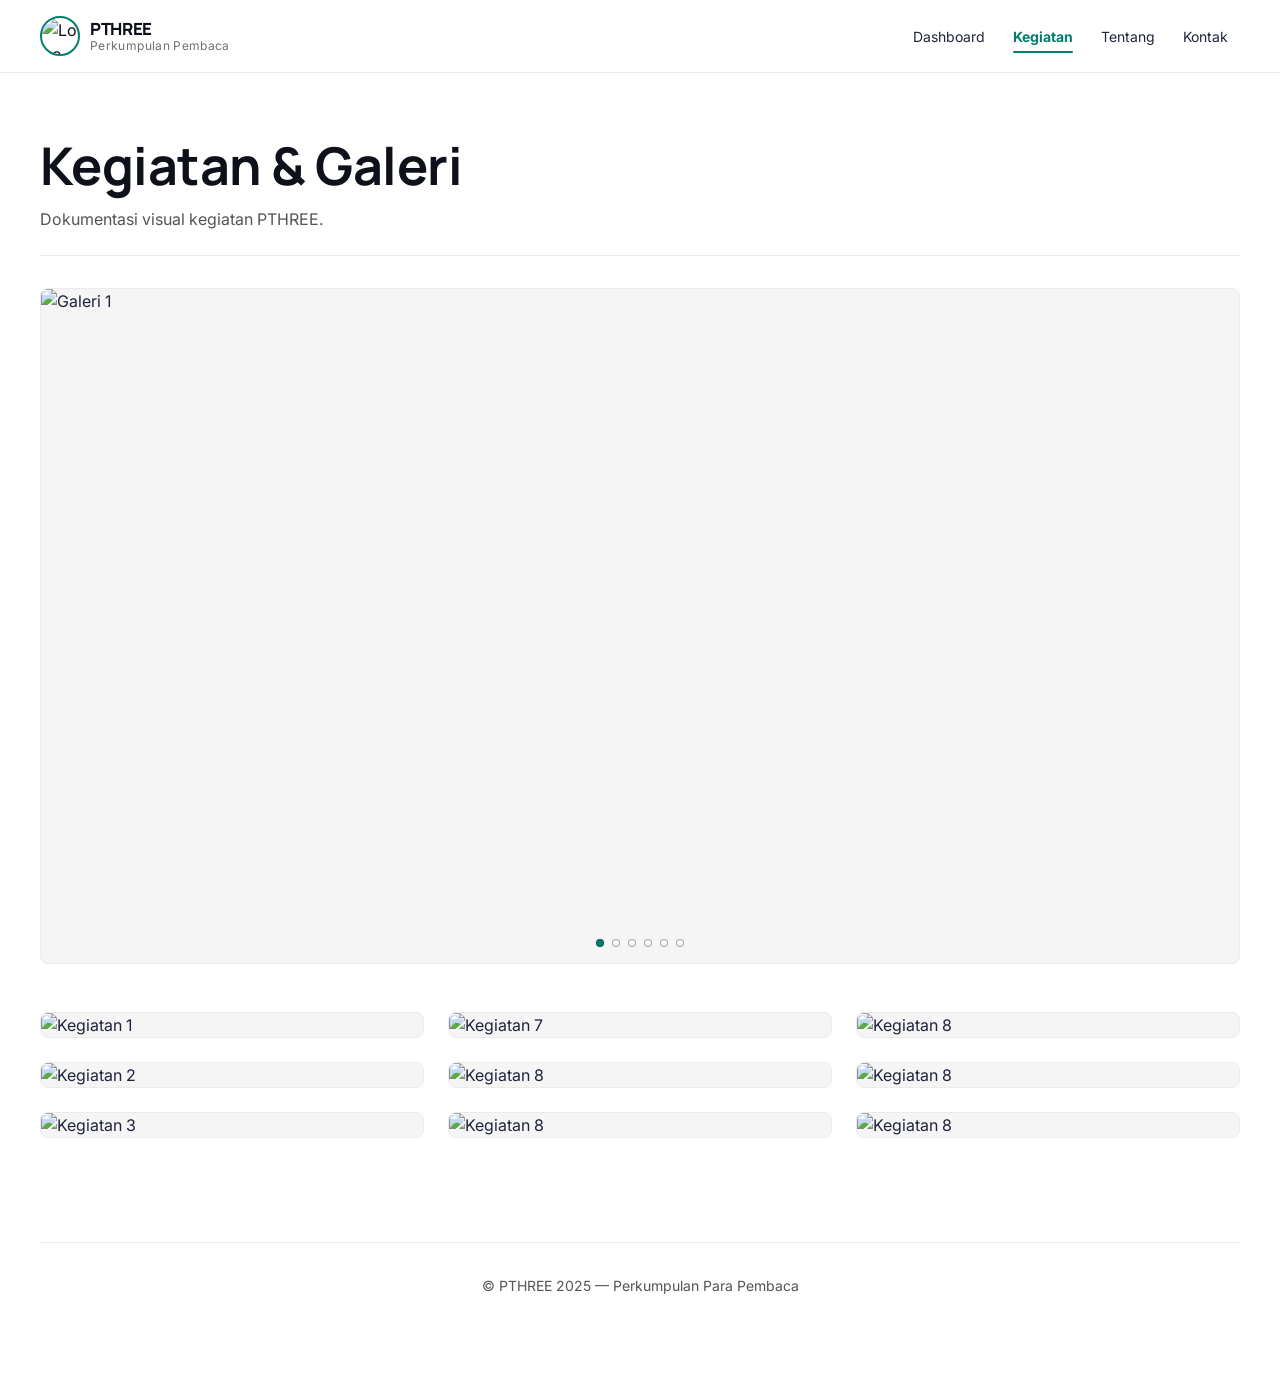
==== commit 717af9b5: "Pth : Update design" ====
--- a/kegiatan.html
+++ b/kegiatan.html
@@ -88,53 +88,8 @@
   <button id="backToTop" aria-label="Kembali ke atas">
     <i class="fa fa-arrow-up"></i>
   </button>
+  <script src="navigation.js"></script>
   <script>
-function bindMenu(){
-  const hamb = document.getElementById('hamb');
-  const menu = document.getElementById('menu');
-  if (!hamb || !menu) return;
-
-  const panel = menu.querySelector('.mobile-menu__panel') || menu;
-  const backdrop = menu.querySelector('.mobile-menu__backdrop');
-  let lastFocus = null;
-  let lastScrollY = 0;
-
-  const focusableSel = 'a[href], button:not([disabled]), [tabindex]:not([tabindex="-1"])';
-
-  function openMenu(){
-    menu.classList.add('open');
-    menu.setAttribute('aria-hidden','false');
-    hamb.setAttribute('aria-expanded','true');
-    lastFocus = document.activeElement;
-    lastScrollY = window.scrollY || 0;
-    document.body.classList.add('no-scroll');
-    document.body.style.top = -lastScrollY + 'px';
-    const first = panel.querySelector(focusableSel);
-    if (first) first.focus({preventScroll:true});
-    document.addEventListener('keydown', onKeydown);
-  }
-
-  function closeMenu(){
-    menu.classList.remove('open');
-    menu.setAttribute('aria-hidden','true');
-    hamb.setAttribute('aria-expanded','false');
-    document.body.classList.remove('no-scroll');
-    document.body.style.top = '';
-    window.scrollTo(0, lastScrollY);
-    document.removeEventListener('keydown', onKeydown);
-    if (lastFocus && lastFocus.focus) lastFocus.focus({preventScroll:true});
-  }
-
-  function onKeydown(e){ if (e.key === 'Escape') closeMenu(); }
-
-  hamb.addEventListener('click', openMenu);
-  menu.addEventListener('click', (e)=>{
-    if (e.target.closest('[data-close]')) { closeMenu(); return; }
-    const link = e.target.closest('a[href]');
-    if (link) closeMenu();
-  });
-  if (backdrop) backdrop.addEventListener('click', closeMenu);
-}
 
 function initReveals(){
   const els = document.querySelectorAll('.reveal, .reveal-stagger');
@@ -266,7 +221,6 @@
   });
 }
 
-bindMenu();
 initReveals();
 initSliderIfExists();
 initPageTransitions();
--- a/styles.css
+++ b/styles.css
@@ -43,6 +43,7 @@
   font-family: var(--font-glyph);
   font-size: var(--text-body);
   line-height: 1.5;
+  overflow-wrap: anywhere;
   overflow-x: hidden;
   -webkit-font-smoothing: antialiased;
 }
@@ -167,8 +168,8 @@
 
 .hamb {
   display: grid;
-  width: 40px;
-  height: 40px;
+  width: 44px;
+  height: 44px;
   place-content: center;
   color: var(--color-ink-black);
   background: var(--color-paper);
@@ -234,7 +235,7 @@
   pointer-events: none;
   background: rgba(14, 16, 26, .48);
   opacity: 0;
-  transition: opacity .25s var(--ease), visibility .25s var(--ease);
+  transition: opacity .25s var(--ease);
 }
 
 .mobile-menu.open {
@@ -243,21 +244,6 @@
   opacity: 1;
 }
 
-.mobile-menu:not(:has(.mobile-menu__panel)) {
-  display: flex;
-  flex-direction: column;
-  color: var(--color-paper);
-  background: var(--color-ink-black);
-  transform: translateY(-100%);
-  transition: opacity .25s var(--ease), transform .3s var(--ease), visibility .25s var(--ease);
-}
-
-.mobile-menu:not(:has(.mobile-menu__panel)).open {
-  visibility: visible;
-  pointer-events: auto;
-  opacity: 1;
-  transform: translateY(0);
-}
 
 .mobile-menu__backdrop {
   position: absolute;
@@ -271,6 +257,10 @@
   display: flex;
   width: min(88vw, 380px);
   height: 100%;
+  height: 100dvh;
+  overflow-y: auto;
+  overscroll-behavior: contain;
+  padding: env(safe-area-inset-top) env(safe-area-inset-right) env(safe-area-inset-bottom) 0;
   flex-direction: column;
   color: var(--color-paper);
   background: var(--color-ink-black);
@@ -288,14 +278,15 @@
   align-items: center;
   justify-content: space-between;
   padding: 16px;
+  flex-shrink: 0;
   border-bottom: 1px solid rgba(255, 255, 255, .16);
   font-family: var(--font-matter);
 }
 
 .mobile-menu__close {
   display: grid;
-  width: 38px;
-  height: 38px;
+  width: 44px;
+  height: 44px;
   place-content: center;
   color: var(--color-paper);
   background: transparent;
@@ -510,7 +501,7 @@
 
 .book-grid {
   display: grid;
-  grid-template-columns: repeat(auto-fit, minmax(220px, 1fr));
+  grid-template-columns: repeat(auto-fit, minmax(min(220px, 100%), 1fr));
   gap: 24px;
 }
 
@@ -617,7 +608,7 @@
 
 .grid {
   display: grid;
-  grid-template-columns: 1fr;
+  grid-template-columns: minmax(0, 1fr);
   gap: 24px;
 }
 
@@ -660,7 +651,7 @@
 
 .mentor {
   display: grid;
-  grid-template-columns: 64px 1fr;
+  grid-template-columns: 64px minmax(0, 1fr);
   align-items: center;
   gap: 16px;
   padding: 20px;
@@ -759,19 +750,19 @@
 }
 
 @keyframes pageIn {
-  from { opacity: 0; transform: translateY(8px); }
-  to { opacity: 1; transform: none; }
+  from { opacity: 0; }
+  to { opacity: 1; }
 }
 
 @keyframes pageOut {
-  to { opacity: 0; transform: translateY(6px); }
+  to { opacity: 0; }
 }
 
 #backToTop {
   position: fixed;
   right: 24px;
   bottom: 24px;
-  z-index: 1000;
+  z-index: 50;
   width: 44px;
   height: 44px;
   color: var(--color-paper);
@@ -878,8 +869,21 @@
     width: min(100% - 24px, var(--container));
   }
 
+  .card {
+    padding: 16px;
+  }
+
+  .hero {
+    padding: 40px 0 32px;
+  }
+
+  main > h1,
+  .page-subheading {
+    margin-top: 40px;
+  }
+
   .hero h1 {
-    font-size: 40px;
+    font-size: clamp(2rem, 9vw, 2.5rem);
   }
 
   .stats {
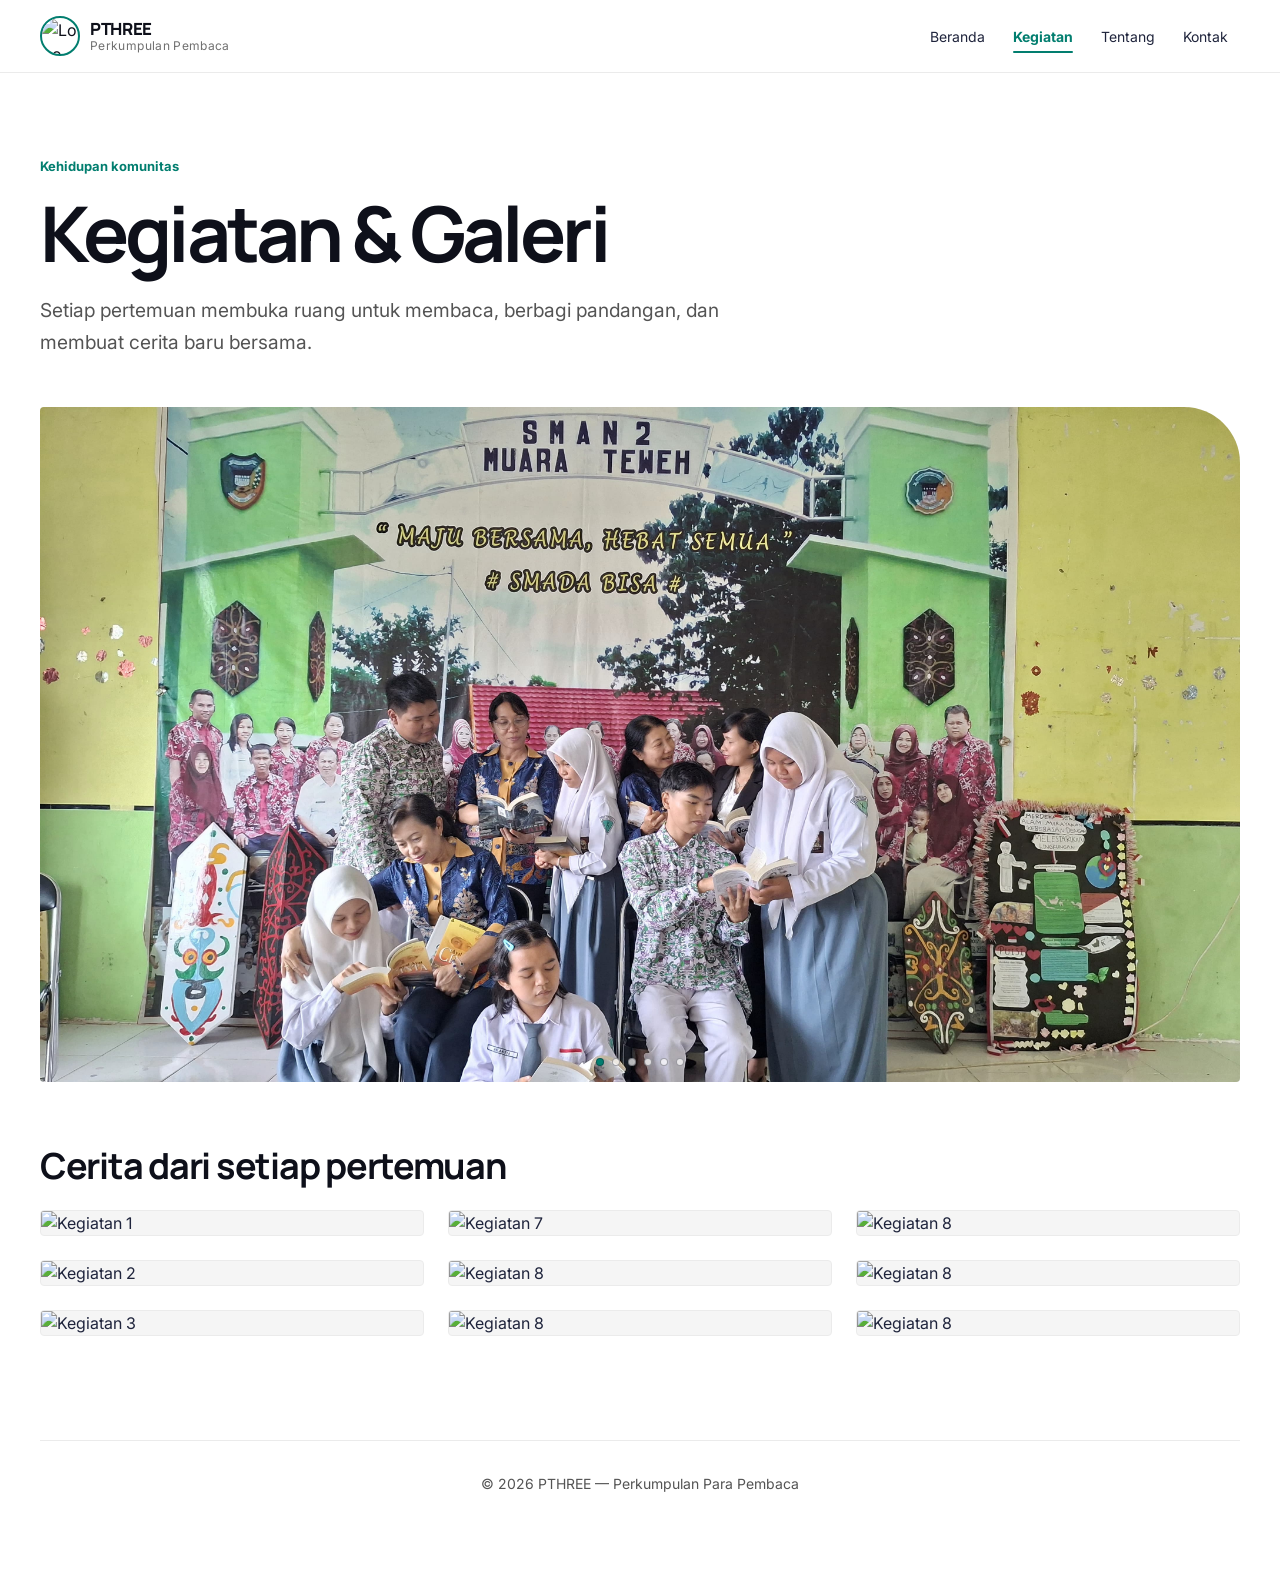
==== commit 8050630c: "P05: mengubah tata letak" ====
--- a/kegiatan.html
+++ b/kegiatan.html
@@ -20,7 +20,7 @@
       </a>
 
       <nav class="nav-inline" aria-label="Navigasi utama">
-        <a class="nav-link" href="index.html">Dashboard</a>
+        <a class="nav-link" href="index.html">Beranda</a>
         <a class="nav-link active" href="kegiatan.html" aria-current="page">Kegiatan</a>
         <a class="nav-link" href="tentang.html">Tentang</a>
         <a class="nav-link" href="kontak.html">Kontak</a>
@@ -41,7 +41,7 @@
           </button>
         </div>
         <div class="mobile-menu__links">
-          <a href="index.html">Dashboard</a>
+          <a href="index.html">Beranda</a>
           <a class="active" href="kegiatan.html" aria-current="page">Kegiatan</a>
           <a href="tentang.html">Tentang</a>
           <a href="kontak.html">Kontak</a>
@@ -50,15 +50,17 @@
     </nav>
   </header>
 
-  <main class="container">
-    <h1 class="reveal">Kegiatan &amp; Galeri</h1>
-    <p class="muted reveal">Dokumentasi visual kegiatan PTHREE.</p>
-    <div class="sep"></div>
+  <main class="container inner-page activities-page">
+    <div class="page-intro reveal">
+      <span class="eyebrow">Kehidupan komunitas</span>
+      <h1>Kegiatan &amp; Galeri</h1>
+      <p>Setiap pertemuan membuka ruang untuk membaca, berbagi pandangan, dan membuat cerita baru bersama.</p>
+    </div>
 
     <!-- Etalase / slider -->
     <div class="carousel reveal" aria-label="Galeri pilihan">
       <div class="track" id="track">
-        <div class="slide"><img src="https://ik.imagekit.io/3fgrgeqi6z/WhatsApp%20Image%202025-02-06%20at%2013.58.08_e13edae4.jpg?updatedAt=1761223838127" alt="Galeri 1" loading="lazy" decoding="async"></div>
+        <div class="slide"><img src="pthree-kegiatan.jpg" alt="Anggota PTHREE membaca bersama di SMAN 2 Muara Teweh" loading="lazy" decoding="async"></div>
         <div class="slide"><img src="https://imgur.com/eIFXKLW.jpg" alt="Galeri 2" loading="lazy" decoding="async"></div>
         <div class="slide"><img src="https://imgur.com/8ev83tB.jpg" alt="Galeri 3" loading="lazy" decoding="async"></div>
         <div class="slide"><img src="https://i.imgur.com/rjVU3La.jpeg" alt="Galeri 3" loading="lazy" decoding="async"></div>
@@ -68,7 +70,7 @@
       <div class="dots" id="dots"></div>
     </div>
 
-    <!-- Papan galeri -->
+    <h2 class="gallery-heading reveal">Cerita dari setiap pertemuan</h2>
     <div class="masonry reveal">
       <img src="https://i.imgur.com/avLGlgl.jpeg.jpg" alt="Kegiatan 1" loading="lazy" decoding="async">
       <img src="https://i.imgur.com/hQWCNhy.jpeg.jpg" alt="Kegiatan 2" loading="lazy" decoding="async">
@@ -82,13 +84,14 @@
     </div>
 
     <footer class="reveal">
-      <p>© PTHREE 2025 — Perkumpulan Para Pembaca</p>
+      <p>© <span data-copyright-year></span> PTHREE — Perkumpulan Para Pembaca</p>
     </footer>
   </main>
   <button id="backToTop" aria-label="Kembali ke atas">
     <i class="fa fa-arrow-up"></i>
   </button>
-  <script src="navigation.js"></script>
+  <script src="image-utils.js"></script>
+   <script src="navigation.js"></script>
   <script>
 
 function initReveals(){
--- a/styles.css
+++ b/styles.css
@@ -915,3 +915,363 @@
     animation-duration: .01ms !important;
   }
 }
+
+/* Beranda profil: satu foto kegiatan menjadi fokus, bagian lain tetap tenang. */
+.home-page .hero {
+  display: grid;
+  grid-template-columns: minmax(0, .9fr) minmax(0, 1.1fr);
+  align-items: center;
+  gap: clamp(32px, 5vw, 80px);
+  padding: 72px 0 64px;
+  text-align: left;
+}
+
+.home-page .hero-card {
+  gap: 24px;
+  margin: 0;
+  text-align: left;
+}
+
+.home-page .eyebrow {
+  font-size: 13px;
+  letter-spacing: 0;
+  text-transform: none;
+}
+
+.home-page .hero h1 {
+  margin: 0;
+  font-size: clamp(2.8rem, 5.3vw, 5.25rem);
+  letter-spacing: -.055em;
+  line-height: 1.04;
+}
+
+.home-page .hero p {
+  max-width: 48ch;
+  margin: 0;
+  color: var(--color-graphite);
+  line-height: 1.7;
+}
+
+.hero-actions {
+  display: flex;
+  align-items: center;
+  flex-wrap: wrap;
+  gap: 20px;
+}
+
+.hero-link {
+  font-weight: 700;
+}
+
+.hero-visual {
+  position: relative;
+  min-width: 0;
+  overflow: hidden;
+  background: var(--color-cloud);
+  border-radius: 4px 64px 4px 4px;
+}
+
+.hero-visual img {
+  display: block;
+  width: 100%;
+  height: clamp(380px, 42vw, 560px);
+  object-fit: cover;
+}
+
+.hero-visual-caption {
+  position: absolute;
+  right: 0;
+  bottom: 0;
+  padding: 14px 20px;
+  color: var(--color-paper);
+  background: var(--color-grammarly-teal-dark);
+  font-size: 14px;
+  font-weight: 600;
+}
+
+.profile-facts {
+  display: grid;
+  grid-template-columns: repeat(3, minmax(0, 1fr)) auto;
+  align-items: center;
+  gap: 24px;
+  padding: 24px 0;
+  border-top: 1px solid var(--color-ash);
+  border-bottom: 1px solid var(--color-ash);
+}
+
+.profile-facts p {
+  display: flex;
+  align-items: baseline;
+  flex-wrap: wrap;
+  gap: 10px;
+  margin: 0;
+}
+
+.profile-facts strong {
+  color: var(--color-ink-black);
+  font-family: var(--font-matter);
+  font-size: 26px;
+  line-height: 1.2;
+}
+
+.profile-facts span {
+  color: var(--color-graphite);
+  font-size: 14px;
+}
+
+.profile-facts a {
+  font-weight: 700;
+  white-space: nowrap;
+}
+
+.home-page .section {
+  padding: 88px 0 0;
+}
+
+.home-page .section + .section {
+  border: 0;
+}
+
+.home-page .section h2 {
+  max-width: 20ch;
+  letter-spacing: -.035em;
+}
+
+.home-page .sep {
+  margin: 24px 0 28px;
+}
+
+.home-page .masonry {
+  display: grid;
+  grid-template-columns: repeat(3, minmax(0, 1fr));
+  gap: 18px;
+  column-count: auto;
+}
+
+.home-page .masonry img {
+  height: 280px;
+  margin: 0;
+  object-fit: cover;
+}
+
+.home-page #kegiatan > p {
+  margin: 24px 0 0;
+  font-weight: 700;
+}
+
+.home-page .book {
+  padding: 0;
+  border: 0;
+}
+
+.home-page .book img {
+  border-radius: 4px;
+}
+
+.home-page .book .btn {
+  padding: 10px 14px;
+}
+
+@media (max-width: 899.98px) {
+  .home-page .hero {
+    grid-template-columns: 1fr;
+    padding-top: 52px;
+  }
+
+  .home-page .hero h1 {
+    max-width: 14ch;
+  }
+
+  .hero-visual img {
+    height: clamp(300px, 55vw, 500px);
+  }
+
+  .profile-facts {
+    grid-template-columns: repeat(3, minmax(0, 1fr));
+  }
+
+  .profile-facts a {
+    grid-column: 1 / -1;
+  }
+}
+
+@media (max-width: 639.98px) {
+  .home-page .hero {
+    gap: 32px;
+    padding: 40px 0 32px;
+  }
+
+  .home-page .hero h1 {
+    font-size: clamp(2.5rem, 10vw, 4rem);
+  }
+
+  .hero-visual {
+    border-top-right-radius: 40px;
+  }
+
+  .hero-visual img {
+    height: 300px;
+  }
+
+  .profile-facts {
+    gap: 16px;
+  }
+
+  .profile-facts p {
+    display: block;
+  }
+
+  .profile-facts strong,
+  .profile-facts span {
+    display: block;
+  }
+
+  .profile-facts strong {
+    font-size: 21px;
+  }
+
+  .home-page .section {
+    padding-top: 64px;
+  }
+
+  .home-page .masonry {
+    grid-template-columns: 1fr;
+  }
+
+  .home-page .masonry img {
+    height: 230px;
+  }
+}
+
+/* Halaman dalam memakai ritme dan hierarki yang sama dengan beranda. */
+.inner-page .page-intro {
+  max-width: 880px;
+  padding: 80px 0 48px;
+}
+
+.inner-page .page-intro h1 {
+  margin: 16px 0 20px;
+  font-size: clamp(2.8rem, 6vw, 5rem);
+  letter-spacing: -.05em;
+  line-height: 1.05;
+}
+
+.inner-page .page-intro p {
+  max-width: 60ch;
+  margin: 0;
+  color: var(--color-graphite);
+  font-size: clamp(1rem, 2vw, 1.2rem);
+  line-height: 1.7;
+}
+
+.inner-page .page-intro .eyebrow {
+  font-size: 13px;
+  letter-spacing: 0;
+  text-transform: none;
+}
+
+.inner-page .card,
+.inner-page .mentor {
+  border-color: var(--color-ash);
+}
+
+.inner-page .intro {
+  max-width: 880px;
+  padding: 36px 0;
+  border: 0;
+  border-top: 1px solid var(--color-ash);
+  border-bottom: 1px solid var(--color-ash);
+  border-radius: 0;
+  font-size: 18px;
+  line-height: 1.75;
+}
+
+.inner-page .intro p:last-child {
+  margin-bottom: 0;
+}
+
+.inner-page .page-subheading {
+  margin-top: 88px;
+  letter-spacing: -.035em;
+}
+
+.inner-page .gallery-heading {
+  margin-top: 64px;
+  margin-bottom: 24px;
+  letter-spacing: -.035em;
+}
+
+.activities-page .carousel {
+  margin-top: 0;
+  border: 0;
+  border-radius: 4px 56px 4px 4px;
+}
+
+.activities-page .masonry img {
+  border-radius: 4px;
+}
+
+.contact-page .grid {
+  grid-template-columns: minmax(0, .8fr) minmax(0, 1.2fr);
+  align-items: start;
+  gap: 24px;
+}
+
+.contact-page .card {
+  padding: 32px;
+}
+
+.contact-page .card h2 {
+  margin-bottom: 24px;
+}
+
+@media (max-width: 767.98px) {
+  .inner-page .page-intro {
+    padding: 48px 0 36px;
+  }
+
+  .inner-page .page-subheading {
+    margin-top: 64px;
+  }
+
+  .contact-page .grid {
+    grid-template-columns: 1fr;
+  }
+
+  .contact-page .card {
+    padding: 24px;
+  }
+}
+
+@media (max-width: 480px) {
+  .inner-page .page-intro h1 {
+    font-size: 2.7rem;
+  }
+
+  .inner-page .intro {
+    padding: 24px 0;
+    font-size: 16px;
+  }
+
+  .contact-page .card {
+    padding: 16px;
+  }
+}
+
+.profile-facts .btn {
+  padding: 10px 16px;
+  color: var(--color-paper);
+  font-size: 14px;
+  text-align: center;
+}
+
+.profile-facts .btn:hover,
+.profile-facts .btn:focus-visible {
+  color: var(--color-paper);
+}
+
+@media (max-width: 899.98px) {
+  .profile-facts .btn {
+    justify-self: start;
+  }
+}
